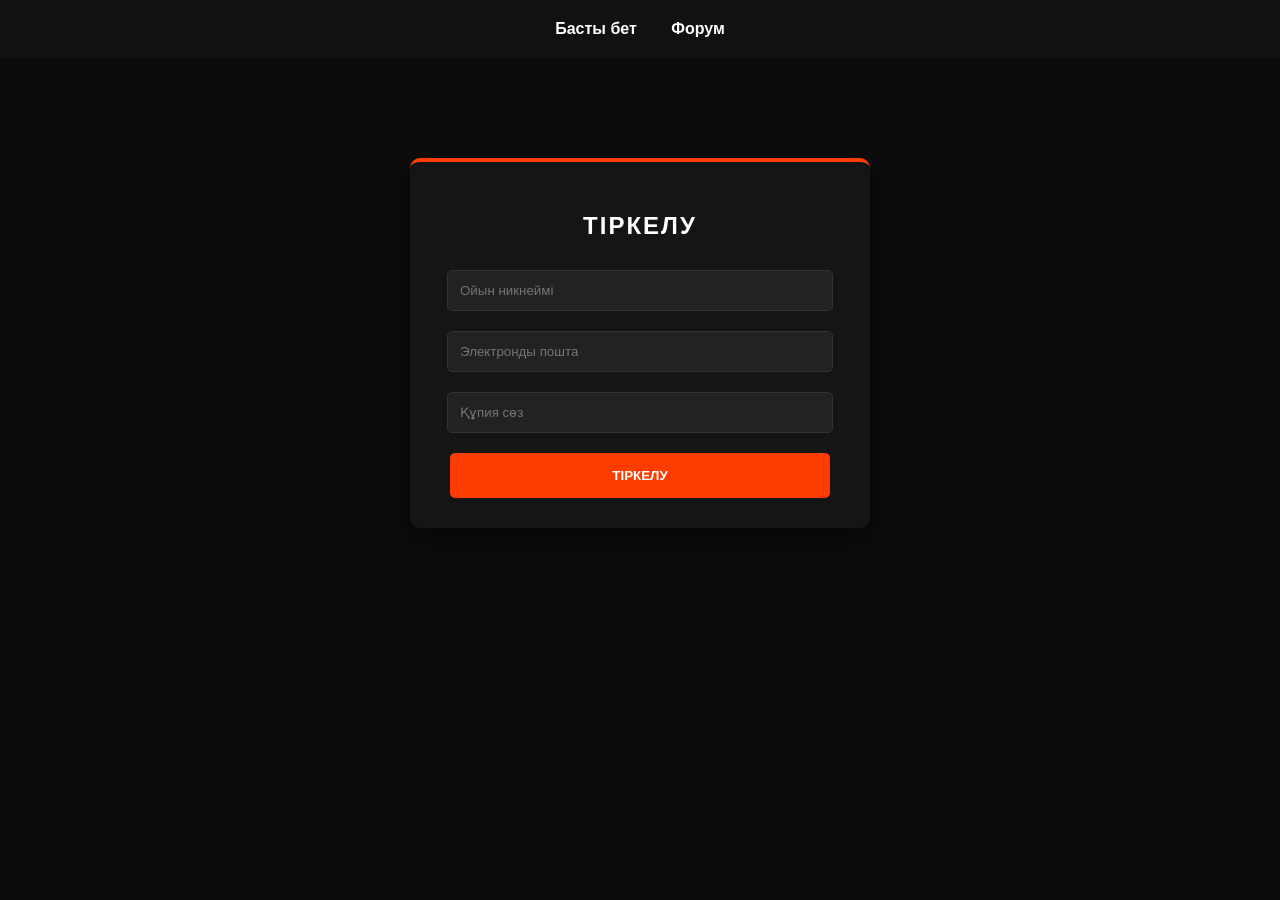
==== index.html @ 7971b042 "Add files via upload" ====
<!DOCTYPE html>
<html lang="kk">
<head>
    <meta charset="UTF-8">
    <meta name="viewport" content="width=device-width, initial-scale=1.0">
    <title>Black City Server</title>
    <style>
        body { background: #0c0c0c; color: #fff; font-family: sans-serif; margin: 0; padding: 0; }
        .container { max-width: 400px; margin: 100px auto; background: #151515; padding: 30px; border-radius: 10px; border-top: 4px solid #ff3c00; text-align: center; box-shadow: 0 10px 30px rgba(0,0,0,0.5); }
        input { width: 90%; padding: 12px; margin: 10px 0; background: #222; border: 1px solid #333; color: #fff; border-radius: 5px; outline: none; }
        button { width: 95%; padding: 15px; background: #ff3c00; border: none; color: #fff; font-weight: bold; border-radius: 5px; cursor: pointer; text-transform: uppercase; margin-top: 10px; }
        button:active { background: #c0392b; }
        h2 { letter-spacing: 2px; }
        .nav { padding: 20px; text-align: center; background: #111; }
        .nav a { color: #fff; text-decoration: none; margin: 0 15px; font-weight: bold; }
    </style>
</head>
<body>

<div class="nav">
    <a href="index.html">Басты бет</a>
    <a href="forum.html">Форум</a>
</div>

<div class="container">
    <h2>ТІРКЕЛУ</h2>
    <input type="text" id="u_nick" placeholder="Ойын никнеймі">
    <input type="email" id="u_mail" placeholder="Электронды пошта">
    <input type="password" id="u_pass" placeholder="Құпия сөз">
    <button type="button" onclick="saylem()">ТІРКЕЛУ</button>
</div>

<script>
    // Тіркелу функциясы
    function saylem() {
        var n = document.getElementById('u_nick').value;
        var m = document.getElementById('u_mail').value;
        var p = document.getElementById('u_pass').value;

        if (n == "" || m == "" || p == "") {
            alert("Барлық жолақты толтыр, бауырым!");
        } else {
            // Мәліметті сақтау
            var user = { nick: n, email: m };
            localStorage.setItem('currentUser', JSON.stringify(user));
            
            alert("Құттықтаймыз, " + n + "! Сен тіркелдің.");
            
            // Форумға жіберу (опционально)
            // window.location.href = "forum.html";
        }
    }

    // Оң жақ батырманы блоктау
    document.addEventListener('contextmenu', e => e.preventDefault());
</script>

</body>
</html>
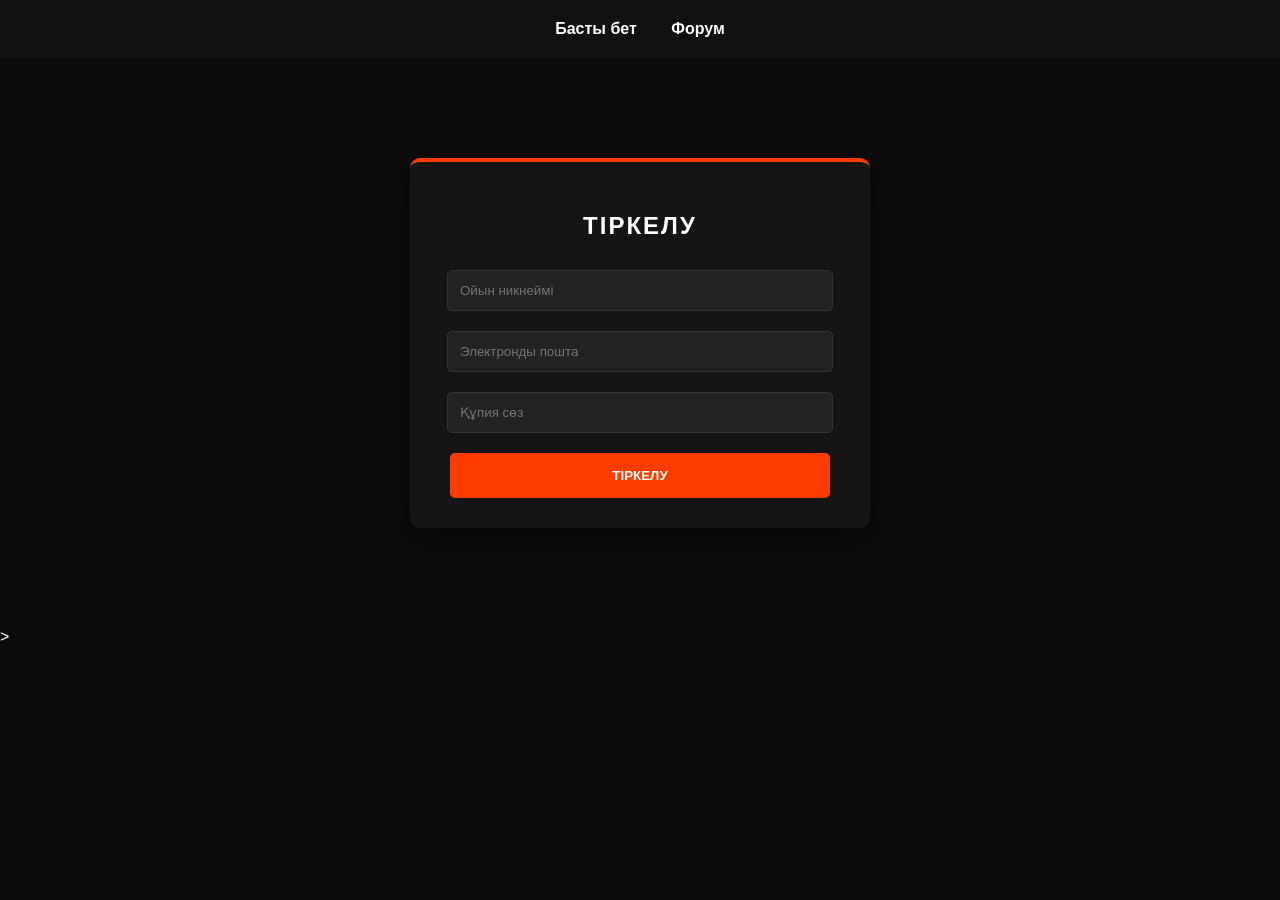
==== commit 2b40aace: "Add files via upload" ====
--- a/index.html
+++ b/index.html
@@ -53,7 +53,27 @@
 
     // Оң жақ батырманы блоктау
     document.addEventListener('contextmenu', e => e.preventDefault());
-</script>
+<script>
+    function saylem() {
+        var n = document.getElementById('u_nick').value;
+        var m = document.getElementById('u_mail').value;
+        var p = document.getElementById('u_pass').value;
+
+        if (n == "" || m == "" || p == "") {
+            alert("Барлық жолақты толтыр, бауырым!");
+        } else {
+            // Мәліметті сақтау
+            var user = { nick: n, email: m };
+            localStorage.setItem('currentUser', JSON.stringify(user));
+            
+            alert("Құттықтаймыз, " + n + "! Сен тіркелдің.");
+            
+            // ОСЫ ЖОЛ САЙТТЫ ФОРУМҒА ЖІБЕРЕДІ:
+            window.location.href = "forum.html"; 
+        }
+    }
+    document.addEventListener('contextmenu', e => e.preventDefault());
+</script>>
 
 </body>
 </html>
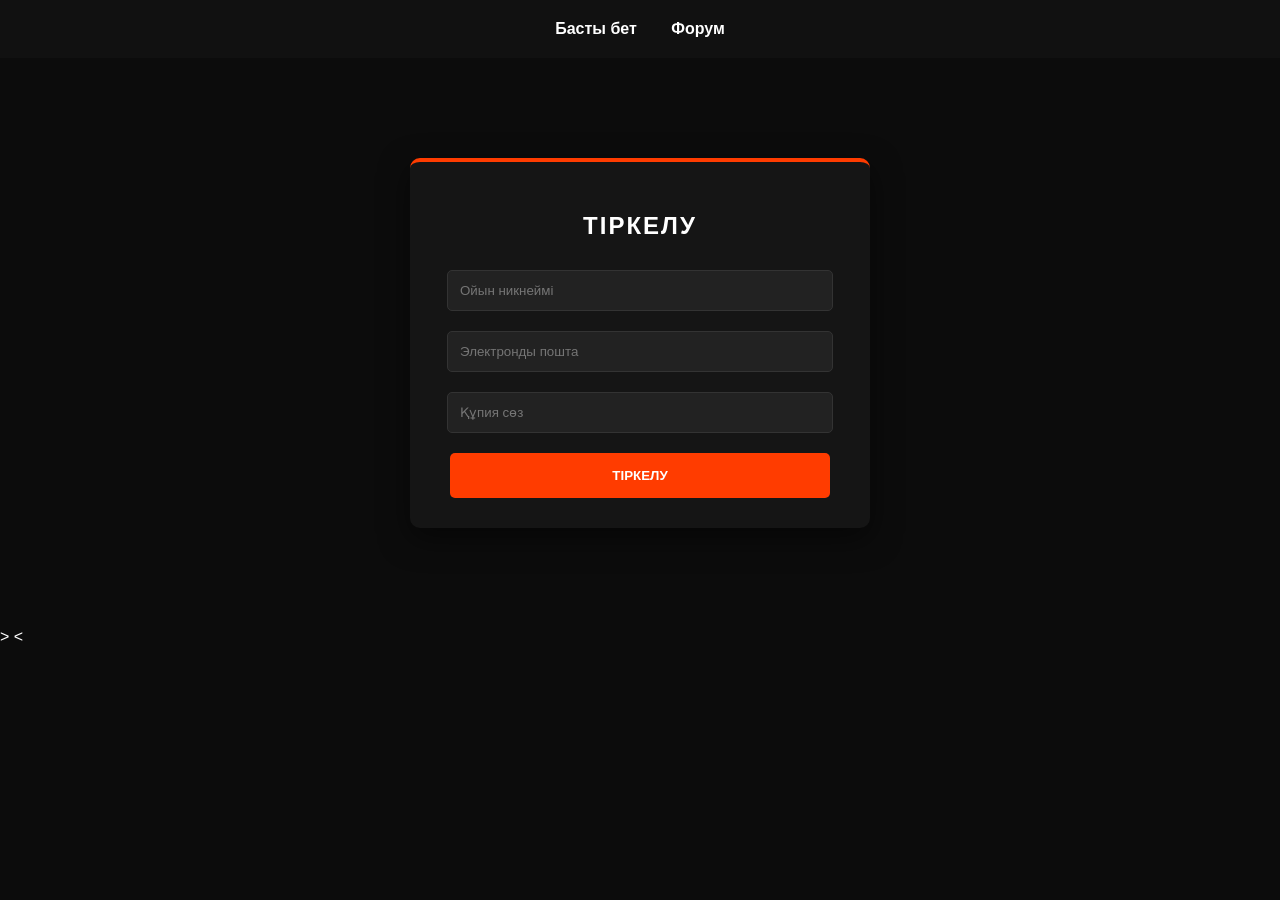
==== commit 0f4dcd7c: "Add files via upload" ====
--- a/index.html
+++ b/index.html
@@ -44,7 +44,8 @@
             var user = { nick: n, email: m };
             localStorage.setItem('currentUser', JSON.stringify(user));
             
-            alert("Құттықтаймыз, " + n + "! Сен тіркелдің.");
+            alert("Құттықтаймыз сіз тіркелдіңіз");
+window.location.href = "forum.html"; // МЫНА ЖОЛДЫ МІНДЕТТІ ТҮРДЕ ҚОСУ КЕРЕК
             
             // Форумға жіберу (опционально)
             // window.location.href = "forum.html";
@@ -74,6 +75,22 @@
     }
     document.addEventListener('contextmenu', e => e.preventDefault());
 </script>>
+<<script>
+    function saylem() {
+        console.log("Батырма басылды!"); // Бұл тексеру үшін
+        
+        var n = document.getElementById('u_nick').value;
+        var m = document.getElementById('u_mail').value;
+        var p = document.getElementById('u_pass').value;
 
+        if (n == "" || m == "" || p == "") {
+            alert("Барлық жолақты толтыр, бауырым!");
+        } else {
+            alert("Құттықтаймыз, " + n + "! Сен тіркелдің.");
+            window.location.href = "forum.html";
+        }
+    }
+</script>
+    <script src="script.js"></script>
 </body>
 </html>
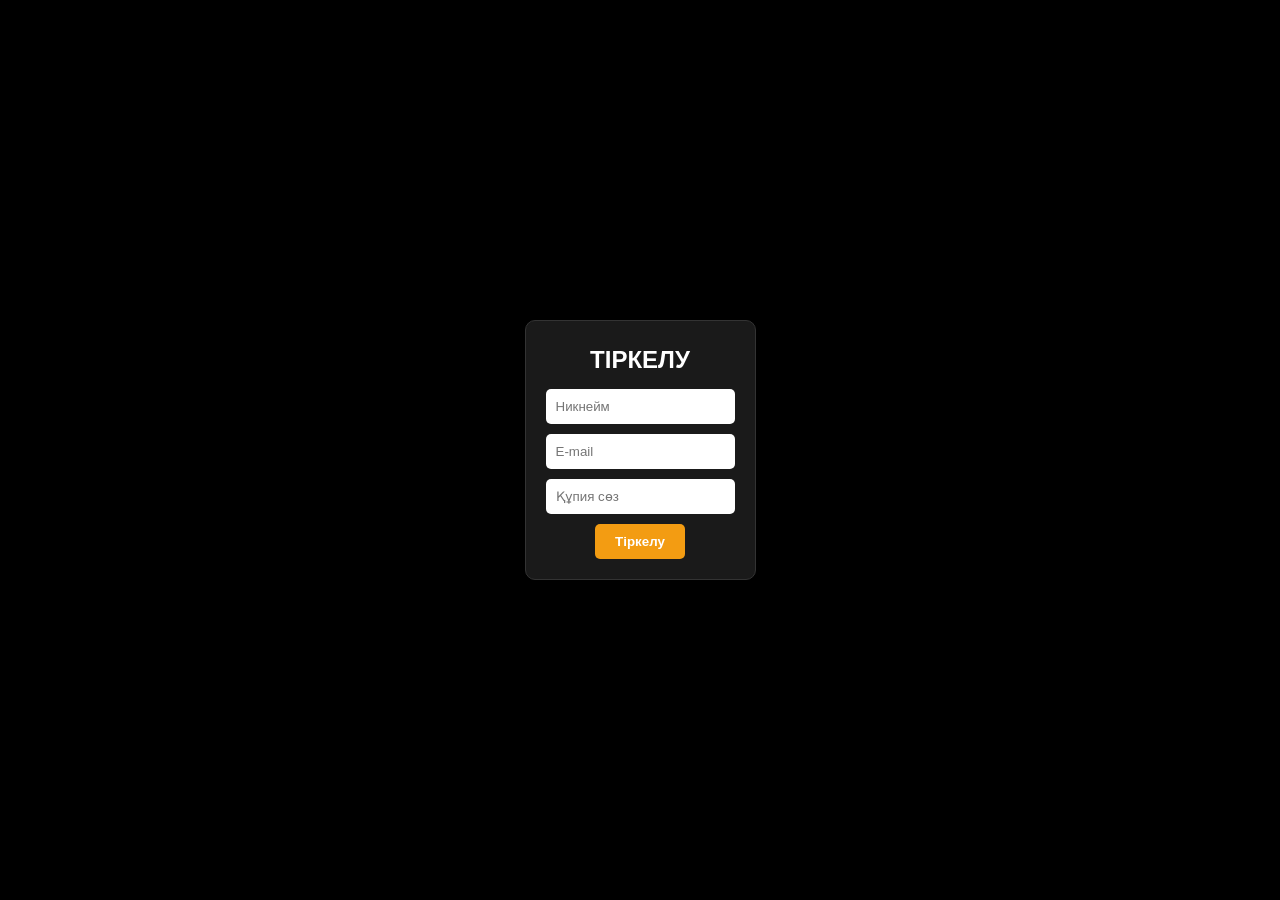
==== commit 91c1a628: "Add files via upload" ====
--- a/index.html
+++ b/index.html
@@ -3,94 +3,59 @@
 <head>
     <meta charset="UTF-8">
     <meta name="viewport" content="width=device-width, initial-scale=1.0">
-    <title>Black City Server</title>
+    <title>Black City - Регистрация</title>
+    <link rel="stylesheet" href="style.css">
     <style>
-        body { background: #0c0c0c; color: #fff; font-family: sans-serif; margin: 0; padding: 0; }
-        .container { max-width: 400px; margin: 100px auto; background: #151515; padding: 30px; border-radius: 10px; border-top: 4px solid #ff3c00; text-align: center; box-shadow: 0 10px 30px rgba(0,0,0,0.5); }
-        input { width: 90%; padding: 12px; margin: 10px 0; background: #222; border: 1px solid #333; color: #fff; border-radius: 5px; outline: none; }
-        button { width: 95%; padding: 15px; background: #ff3c00; border: none; color: #fff; font-weight: bold; border-radius: 5px; cursor: pointer; text-transform: uppercase; margin-top: 10px; }
-        button:active { background: #c0392b; }
-        h2 { letter-spacing: 2px; }
-        .nav { padding: 20px; text-align: center; background: #111; }
-        .nav a { color: #fff; text-decoration: none; margin: 0 15px; font-weight: bold; }
+        /* Минимальные стили, чтобы всё выглядело ровно */
+        body {
+            background-color: #000;
+            color: #fff;
+            font-family: sans-serif;
+            display: flex;
+            justify-content: center;
+            align-items: center;
+            height: 100vh;
+            margin: 0;
+        }
+        .reg-form {
+            background: #1a1a1a;
+            padding: 20px;
+            border-radius: 10px;
+            text-align: center;
+            border: 1px solid #333;
+        }
+        input {
+            display: block;
+            width: 100%;
+            margin: 10px 0;
+            padding: 10px;
+            border-radius: 5px;
+            border: none;
+        }
+        button {
+            background: #f39c12;
+            color: #fff;
+            border: none;
+            padding: 10px 20px;
+            border-radius: 5px;
+            cursor: pointer;
+            font-weight: bold;
+        }
     </style>
 </head>
 <body>
 
-<div class="nav">
-    <a href="index.html">Басты бет</a>
-    <a href="forum.html">Форум</a>
-</div>
+    <div class="reg-form">
+        <h2>ТІРКЕЛУ</h2>
+        
+        <input type="text" id="u_nick" placeholder="Никнейм">
+        <input type="email" id="u_mail" placeholder="E-mail">
+        <input type="password" id="u_pass" placeholder="Құпия сөз">
+        
+        <button type="button" onclick="saylem()">Тіркелу</button>
+    </div>
 
-<div class="container">
-    <h2>ТІРКЕЛУ</h2>
-    <input type="text" id="u_nick" placeholder="Ойын никнеймі">
-    <input type="email" id="u_mail" placeholder="Электронды пошта">
-    <input type="password" id="u_pass" placeholder="Құпия сөз">
-    <button type="button" onclick="saylem()">ТІРКЕЛУ</button>
-</div>
+    <script src="script.js"></script>
 
-<script>
-    // Тіркелу функциясы
-    function saylem() {
-        var n = document.getElementById('u_nick').value;
-        var m = document.getElementById('u_mail').value;
-        var p = document.getElementById('u_pass').value;
-
-        if (n == "" || m == "" || p == "") {
-            alert("Барлық жолақты толтыр, бауырым!");
-        } else {
-            // Мәліметті сақтау
-            var user = { nick: n, email: m };
-            localStorage.setItem('currentUser', JSON.stringify(user));
-            
-            alert("Құттықтаймыз сіз тіркелдіңіз");
-window.location.href = "forum.html"; // МЫНА ЖОЛДЫ МІНДЕТТІ ТҮРДЕ ҚОСУ КЕРЕК
-            
-            // Форумға жіберу (опционально)
-            // window.location.href = "forum.html";
-        }
-    }
-
-    // Оң жақ батырманы блоктау
-    document.addEventListener('contextmenu', e => e.preventDefault());
-<script>
-    function saylem() {
-        var n = document.getElementById('u_nick').value;
-        var m = document.getElementById('u_mail').value;
-        var p = document.getElementById('u_pass').value;
-
-        if (n == "" || m == "" || p == "") {
-            alert("Барлық жолақты толтыр, бауырым!");
-        } else {
-            // Мәліметті сақтау
-            var user = { nick: n, email: m };
-            localStorage.setItem('currentUser', JSON.stringify(user));
-            
-            alert("Құттықтаймыз, " + n + "! Сен тіркелдің.");
-            
-            // ОСЫ ЖОЛ САЙТТЫ ФОРУМҒА ЖІБЕРЕДІ:
-            window.location.href = "forum.html"; 
-        }
-    }
-    document.addEventListener('contextmenu', e => e.preventDefault());
-</script>>
-<<script>
-    function saylem() {
-        console.log("Батырма басылды!"); // Бұл тексеру үшін
-        
-        var n = document.getElementById('u_nick').value;
-        var m = document.getElementById('u_mail').value;
-        var p = document.getElementById('u_pass').value;
-
-        if (n == "" || m == "" || p == "") {
-            alert("Барлық жолақты толтыр, бауырым!");
-        } else {
-            alert("Құттықтаймыз, " + n + "! Сен тіркелдің.");
-            window.location.href = "forum.html";
-        }
-    }
-</script>
-    <script src="script.js"></script>
 </body>
 </html>
--- a/style.css
+++ b/style.css
@@ -0,0 +1,452 @@
+/* Барлығын нөлден реттеу */
+* {
+    margin: 0;
+    padding: 0;
+    box-sizing: border-box;
+}
+
+body {
+    background-color: #0c0c0c; /* Қара фон */
+    color: #ffffff;
+    font-family: sans-serif;
+    line-height: 1.6;
+}
+
+.container {
+    width: 90%;
+    margin: 0 auto;
+}
+
+/* Header - Жоғарғы жағы */
+header {
+    background: #000;
+    padding: 20px 0;
+    border-bottom: 2px solid #ff3c00;
+}
+
+header .container {
+    display: flex;
+    justify-content: space-between;
+    align-items: center;
+}
+
+.logo {
+    font-size: 24px;
+    font-weight: bold;
+    text-transform: uppercase;
+}
+
+.city { color: #ff3c00; }
+
+nav ul {
+    list-style: none;
+    display: flex;
+    gap: 20px;
+}
+
+nav a {
+    color: #fff;
+    text-decoration: none;
+    font-weight: bold;
+}
+
+/* Hero Section - Ортасы */
+.hero {
+    padding: 100px 0;
+    text-align: center;
+    background: linear-gradient(rgba(0,0,0,0.7), rgba(0,0,0,0.7)), url('https://blackrussia.online/assets/img/main-bg.jpg'); /* Фонға сурет */
+    background-size: cover;
+    background-position: center;
+}
+
+.title {
+    font-size: 50px;
+    font-weight: 900;
+    margin-bottom: 10px;
+}
+
+.red { color: #ff3c00; }
+
+.play-btn {
+    display: inline-block;
+    margin-top: 30px;
+    padding: 15px 60px;
+    background: #ff3c00;
+    color: #fff;
+    text-decoration: none;
+    font-weight: bold;
+    border-radius: 5px;
+    text-transform: uppercase;
+}
+
+/* Карточкалар */
+.features {
+    padding: 50px 0;
+    text-align: center;
+}
+
+.feature-grid {
+    display: grid;
+    grid-template-columns: repeat(auto-fit, minmax(250px, 1fr));
+    gap: 20px;
+    margin-top: 30px;
+}
+
+.feature-card {
+    background: #1a1a1a;
+    padding: 30px;
+    border-radius: 10px;
+    border-bottom: 3px solid #ff3c00;
+}
+
+/* Форум стилі */
+.forum {
+    padding: 60px 0;
+    background-color: #0c0c0c;
+}
+
+.section-title {
+    text-align: center;
+    margin-bottom: 40px;
+    font-size: 32px;
+    letter-spacing: 2px;
+}
+
+.forum-category {
+    background: #151515;
+    border-radius: 8px;
+    overflow: hidden;
+    margin-bottom: 30px;
+    border: 1px solid #333;
+}
+
+.category-header {
+    background: #222;
+    padding: 15px 20px;
+    font-weight: bold;
+    color: #ff3c00;
+    border-bottom: 2px solid #ff3c00;
+    text-transform: uppercase;
+}
+
+.forum-item {
+    display: flex;
+    align-items: center;
+    padding: 20px;
+    border-bottom: 1px solid #222;
+    transition: 0.3s;
+    cursor: pointer;
+}
+
+.forum-item:hover {
+    background: #1a1a1a;
+}
+
+.forum-icon {
+    font-size: 30px;
+    margin-right: 20px;
+    min-width: 50px;
+    text-align: center;
+}
+
+.forum-info h3 {
+    font-size: 18px;
+    color: #fff;
+    margin-bottom: 5px;
+}
+
+.forum-info p {
+    font-size: 14px;
+    color: #888;
+}
+/* --- ФОРУМ БӨЛІМІНІҢ ДИЗАЙНЫ --- */
+.forum {
+    padding: 80px 0;
+    background-color: #0c0c0c; /* Қара фон */
+}
+
+.section-title {
+    text-align: center;
+    margin-bottom: 40px;
+    font-size: 28px;
+    font-weight: 900;
+    color: #fff;
+    text-transform: uppercase;
+}
+
+.forum-category {
+    background: #151515; /* Сұр-қара блок */
+    border-radius: 10px;
+    overflow: hidden;
+    border: 1px solid #222;
+    margin-bottom: 40px;
+}
+
+.category-header {
+    background: #1a1a1a;
+    padding: 18px 25px;
+    font-weight: bold;
+    color: #ff3c00; /* Қызыл жазу */
+    border-bottom: 3px solid #ff3c00; /* Қызыл сызық */
+    text-transform: uppercase;
+    font-size: 14px;
+}
+
+.forum-item {
+    display: flex;
+    align-items: center;
+    padding: 20px 25px;
+    border-bottom: 1px solid #222;
+    transition: 0.3s;
+    cursor: pointer;
+}
+
+.forum-item:hover {
+    background: #1f1f1f; /* Басқанда сәл ағарады */
+}
+
+.forum-icon {
+    font-size: 24px;
+    margin-right: 25px;
+    min-width: 40px;
+    text-align: center;
+}
+
+.forum-info h3 {
+    font-size: 18px;
+    color: #ffffff;
+    margin-bottom: 4px;
+    font-weight: bold;
+}
+
+.forum-info p {
+    font-size: 13px;
+    color: #999; /* Сұр кіші мәтін */
+}
+
+/* Сайттың плавный сырғуы үшін */
+html {
+    scroll-behavior: smooth;
+}
+/* 1. Сайттың бірқалыпты сырғуы (Плавный скролл) */
+html {
+    scroll-behavior: smooth;
+}
+
+/* 2. Жалпы стильдер */
+body {
+    background-color: #0c0c0c;
+    color: #fff;
+    font-family: 'Montserrat', sans-serif;
+    margin: 0;
+    padding: 0;
+}
+
+/* 3. Форум бөлімінің дизайны */
+.forum {
+    padding: 100px 0; /* Арақашықтық */
+    background-color: #0c0c0c;
+}
+
+.section-title {
+    text-align: center;
+    color: #fff;
+    font-size: 32px;
+    font-weight: 900;
+    margin-bottom: 40px;
+    text-transform: uppercase;
+}
+
+.forum-category {
+    background: #151515; /* Сұр-қара блок */
+    border-radius: 12px;
+    overflow: hidden;
+    border: 1px solid #222;
+    max-width: 1000px;
+    margin: 0 auto;
+}
+
+.category-header {
+    background: #1a1a1a;
+    padding: 20px 25px;
+    font-weight: bold;
+    color: #ff3c00; /* Қызыл түс */
+    border-bottom: 3px solid #ff3c00;
+    text-transform: uppercase;
+    font-size: 16px;
+    letter-spacing: 1px;
+}
+
+.forum-item {
+    display: flex;
+    align-items: center;
+    padding: 25px;
+    border-bottom: 1px solid #222;
+    transition: background 0.3s;
+    text-decoration: none;
+    cursor: pointer;
+}
+
+.forum-item:hover {
+    background: #1f1f1f; /* Басқанда түсі өзгереді */
+}
+
+.forum-icon {
+    font-size: 28px;
+    margin-right: 25px;
+    min-width: 50px;
+    text-align: center;
+}
+
+.forum-info h3 {
+    font-size: 18px;
+    color: #fff;
+    margin-bottom: 5px;
+}
+
+.forum-info p {
+    font-size: 14px;
+    color: #888;
+}
+
+/* 4. Мәзірдегі сілтемелер стилі (Header) */
+nav ul {
+    list-style: none;
+    display: flex;
+    gap: 20px;
+}
+
+nav a {
+    color: #fff;
+    text-decoration: none;
+    font-weight: bold;
+    transition: 0.3s;
+}
+
+nav a:hover {
+    color: #ff3c00;
+}
+/* --- ФОРУМ ЕРЕЖЕЛЕРІ СТИЛЬДЕРІ --- */
+
+/* Блоктың сыртқы дизайны */
+.forum-category {
+    background: #151515; /* Сұр-қара блок */
+    border-radius: 12px;
+    overflow: hidden;
+    border: 1px solid #222;
+    max-width: 1000px;
+    margin: 30px auto;
+    box-shadow: 0 5px 15px rgba(0,0,0,0.3);
+}
+
+/* Тақырыптың (шапка) дизайны */
+.category-header {
+    background: #1a1a1a;
+    padding: 18px 25px;
+    font-weight: bold;
+    color: #ff3c00; /* Қызыл түс */
+    border-bottom: 3px solid #ff3c00; /* Астындағы қызыл сызық */
+    text-transform: uppercase;
+    font-size: 14px;
+    letter-spacing: 1px;
+}
+
+/* Әр ереже тақырыбының стилі */
+.forum-item {
+    display: flex;
+    align-items: center;
+    padding: 20px 25px;
+    border-bottom: 1px solid #222;
+    transition: background 0.3s;
+    cursor: pointer;
+}
+
+.forum-item:hover {
+    background: #1f1f1f; /* Басқанда түсі сәл өзгереді */
+}
+
+/* Белгішелер стилі */
+.forum-icon {
+    font-size: 26px;
+    margin-right: 20px;
+    min-width: 45px;
+    text-align: center;
+    color: #888;
+}
+
+/* Негізгі ақпарат блогы */
+.forum-info {
+    flex-grow: 1;
+}
+
+/* Тақырып пен "ЖАҢА" белгісін бір жолға қою */
+.topic-title {
+    display: flex;
+    align-items: center;
+    gap: 10px;
+    margin-bottom: 5px;
+}
+
+.forum-info h3 {
+    font-size: 18px;
+    color: #fff;
+    font-weight: bold;
+    margin: 0;
+}
+
+/* Статистика (Темы/Сообщения) стилі */
+.forum-info p {
+    font-size: 13px;
+    color: #999;
+    margin: 0 0 8px 0;
+}
+
+/* Соңғы жазба (автор, күн) стилі */
+.last-post {
+    display: flex;
+    align-items: center;
+    gap: 10px;
+    font-size: 12px;
+    color: #777;
+}
+
+.last-post .author {
+    color: #ff3c00; /* Автордың атын қызылмен белгілеу */
+    font-weight: bold;
+}
+
+/* Бэдждер (ЖАҢА, МАҢЫЗДЫ, ҚАРАЛУДА) стилі */
+.badge {
+    padding: 4px 8px;
+    border-radius: 4px;
+    font-size: 10px;
+    font-weight: bold;
+    text-transform: uppercase;
+}
+
+.badge.new {
+    background: #ff3c00; /* Жаңа - қызыл */
+    color: #fff;
+}
+
+.badge.important {
+    background: #b71c1c; /* Маңызды - қою қызыл */
+    color: #fff;
+}
+
+.badge.in-review {
+    background: #ffa000; /* Қаралуда - сары */
+    color: #000;
+}
+.btn-reg {
+    background: #ff3c00;
+    padding: 8px 18px !important;
+    border-radius: 5px;
+    color: #fff !important;
+    transition: 0.3s;
+}
+
+.btn-reg:hover {
+    background: #fff;
+    color: #ff3c00 !important;
+}
